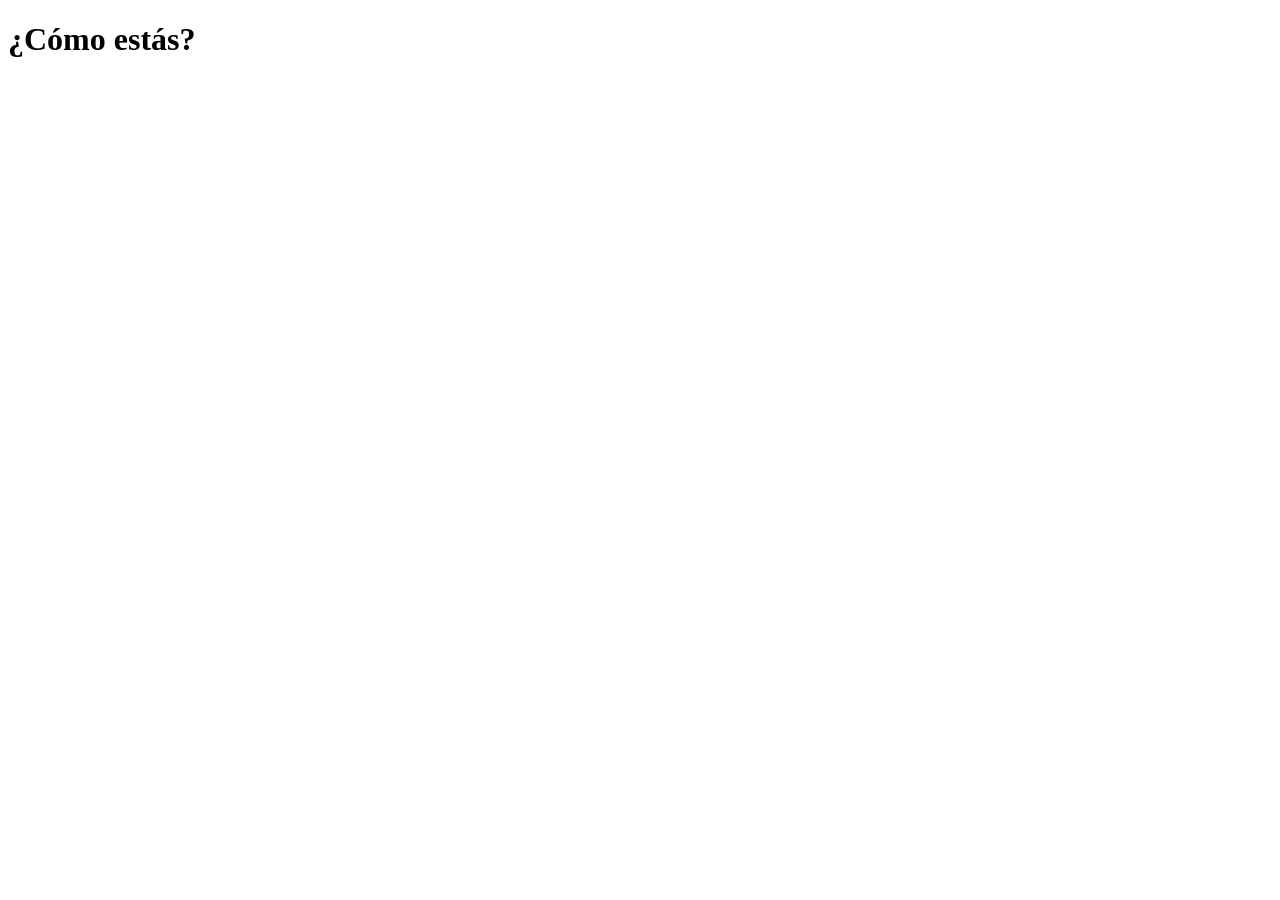
==== contacto.html @ 017f6e1d "Add files via upload" ====
<!DOCTYPE html>
<html lang="en">
<head>
    <meta charset="UTF-8">
    <meta name="viewport" content="width=, initial-scale=1.0">
    <title>Document</title>
</head>
<body>
    <h1> ¿Cómo estás? </h1>         
</body> 
</html>
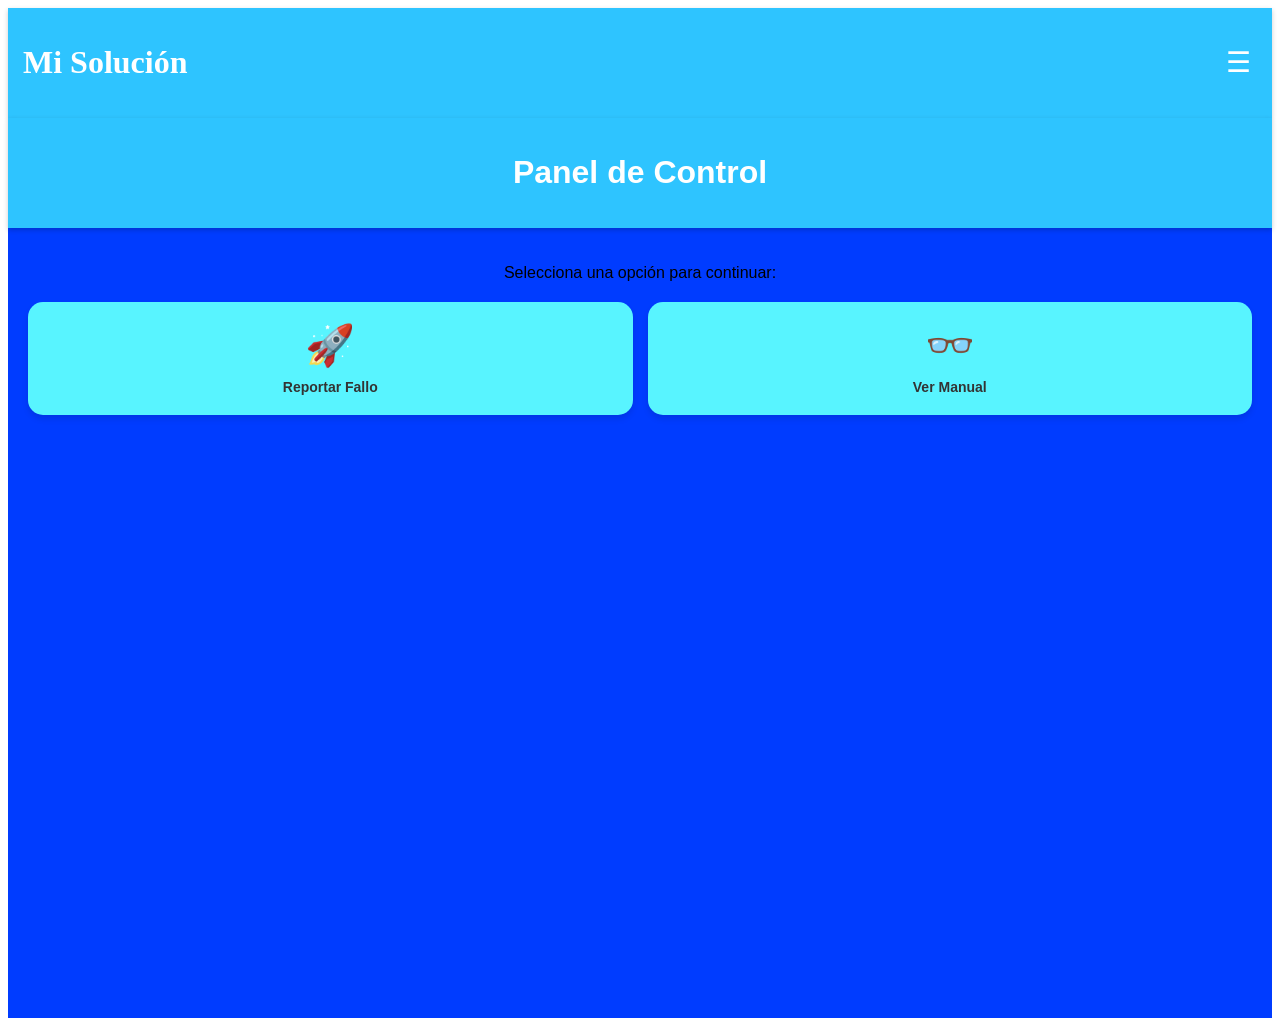
==== commit 122342fe: "Add files via upload" ====
--- a/contacto.html
+++ b/contacto.html
@@ -1,11 +1,55 @@
 <!DOCTYPE html>
-<html lang="en">
+<html lang="es">
+<header class="mi-header">
+  <div class="barra-superior">
+    <h1>Mi Solución</h1>
+    <!-- El botón del menú hamburguesa -->
+    <button id="boton-menu" class="btn-menu">☰</button>    
+  </div>
+  
+  <!-- Los enlaces de navegación que inicialmente estarán ocultos -->
+  <nav id="navegacion" class="menu-oculto">
+    <a href="index.html">🏠 Inicio</a>
+    <a href="galeria.html">🖼️ Galería</a>
+    <a href="contacto.html">📞 Soporte Técnico</a>
+  </nav>  
+</header>                           
 <head>
     <meta charset="UTF-8">
-    <meta name="viewport" content="width=, initial-scale=1.0">
-    <title>Document</title>
+    <meta name="viewport" content="width=device-width, initial-scale=1.0">
+    <title>Mi App Tecnológica</title>
+    <link rel="stylesheet" href="style.css">
+    <link rel="manifest" href="manifest.json">
 </head>
 <body>
-    <h1> ¿Cómo estás? </h1>         
-</body> 
+
+<div class="contenedor-app">
+    <header class="mi-header">
+        <h1>Panel de Control</h1>
+    </header>
+   
+    <main class="contenido">
+        <p>Selecciona una opción para continuar:</p>
+        
+        <div class="grid-servicios">
+            <div class="card" id="btn-reportar">
+                <span class="icon">🚀</span>
+                <h3>Reportar Fallo</h3>
+            </div>
+      
+            <div class="card" id="btn-manual">
+                <span class="icon">👓</span>
+                <h3>Ver Manual</h3>
+            </div>
+</section>
+ <div class="video-contenedor">
+    <iframe width="560" height="315" src="https://www.youtube.com/embed/AG9-yBUiKpc?si=NQIOPZ-NrUcLnpCH" title="YouTube video player" frameborder="0" allow="accelerometer; autoplay; clipboard-write; encrypted-media; gyroscope; picture-in-picture; web-share" referrerpolicy="strict-origin-when-cross-origin" allowfullscreen></iframe>
+  </div>
+  </div>          
+        </div>
+    </main>
+</div>
+
+<script src="script.js"></script>
+</body>
 </html>
--- a/style.css
+++ b/style.css
@@ -0,0 +1,129 @@
+/* Configuración de la pantalla del celular */
+.contenedor-app {
+    background-color: #003cff;
+    height: 100vh;
+    font-family: 'Segoe UI', sans-serif;
+    display: flex;
+    flex-direction: column;
+}
+
+.mi-header {
+    background-color: #2ec4ff; /* Verde institucional */
+    color: white;
+    text-align: center;
+    padding: 15px;
+    box-shadow: 0 2px 5px rgba(0,0,0,0.2);
+}
+
+.contenido {
+    padding: 20px;
+    text-align: center;
+}
+
+/* Sistema de rejilla para las tarjetas */
+.grid-servicios {
+    display: grid;
+    grid-template-columns: 1fr 1fr; /* Dos columnas iguales */
+    gap: 15px;
+    margin-top: 20px;
+}
+
+/* Diseño de cada tarjeta individual */
+.card {
+    background: rgb(88, 244, 255);
+    padding: 20px;
+    border-radius: 15px;
+    box-shadow: 0 4px 6px rgba(0,0,0,0.1);
+    cursor: pointer;
+    transition: transform 0.2s, background 0.2s;
+}
+
+/* Efecto al tocar la tarjeta (para que se sienta real) */
+.card:active {
+    transform: scale(0.95);
+    background-color: #0515f5;
+}
+
+.icon {
+    font-size: 40px;
+    display: block;
+    margin-bottom: 10px;
+}
+
+h3 {
+    font-size: 14px;
+    color: #333;
+    margin: 0;
+}
+/* Caja que organiza las fotos una debajo de la otra */
+.galeria-vertical {
+  display: flex;
+  flex-direction: column;
+  gap: 15px; /* Separa las fotos de forma elegante */
+  margin-top: 10px;
+}
+
+/* Controla que todas las fotos queden del mismo tamaño y estilizadas */
+.img-proyecto {
+  width: 100%;
+  height: 200px; /* Altura fija para que jueguen a ser fotógrafos */
+  object-fit: cover; /* Recorta la imagen mágicamente para que no se estire feo */
+  border-radius: 12px;
+  box-shadow: 0 4px 6px rgba(0,0,0,0.05);
+}
+
+.video-contenedor {
+  position: relative;
+  padding-bottom: 56.25%; 
+  height: 0;
+  margin-top: 20px;
+}
+
+.video-contenedor iframe {
+  position: absolute; top: 0; left: 0; width: 100%; height: 100%;
+  border-radius: 12px;
+}
+/* Alinea el título y el botón en la misma línea */
+.barra-superior {
+  display: flex;
+  justify-content: space-between;
+  align-items: center;
+}
+
+/* Estilo del botón hamburguesa */
+.btn-menu {
+  background: none;
+  border: none;
+  color: white;
+  font-size: 28px;
+  cursor: pointer;
+}
+
+/* Estructura del menú de enlaces */
+#navegacion {
+  display: flex;
+  flex-direction: column;
+  background-color: oklab(45.457% -0.02564 -0.31029); /* Un verde más oscuro para el menú */
+  transition: all 0.3s ease; /* Hace que la aparición sea suave */
+}
+
+/* CLASE MÁGICA: Oculta el menú por defecto */
+.menu-oculto {
+  display: none !important;
+}
+
+/* Estilo de cada enlace dentro del menú */
+#navegacion a {
+  color: white;
+  padding: 15px;
+  text-decoration: none;
+  border-top: 1px solid hsl(239, 100%, 50%);
+  font-size: 16px;
+  transition: 0.3s; /* Para el efecto suave del hover */
+}
+
+/* 🔥 EFECTO HOVER: Animación al pasar el mouse o tocar */
+#navegacion a:hover {
+  background-color: hsl(239, 100%, 50%); /* Cambia a un verde más claro */
+  padding-left: 25px; /* Efecto dinámico: el texto se mueve a la derecha */
+}
